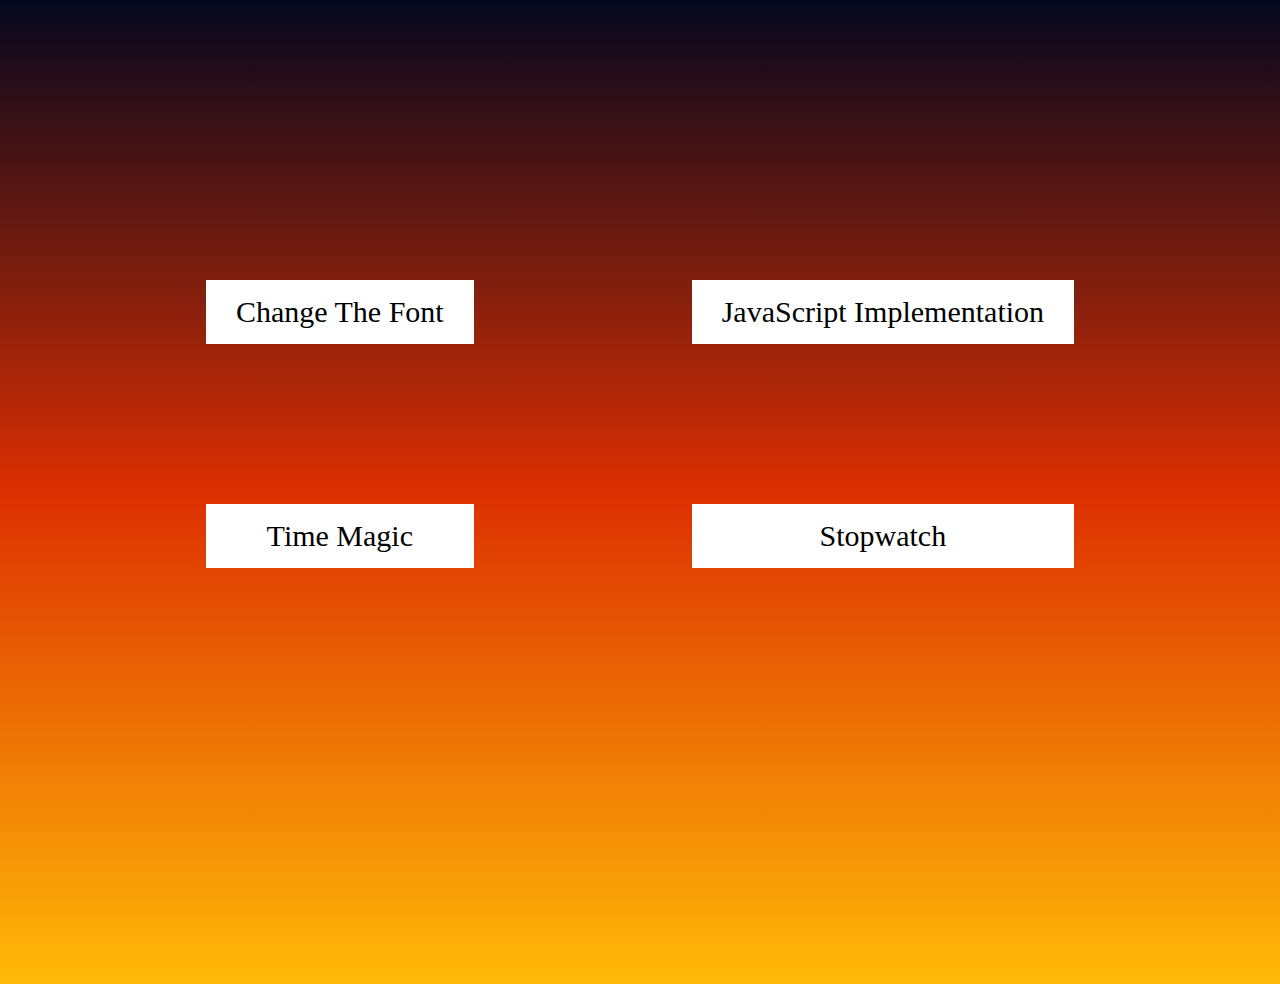
==== Home/Home.html @ 3b0adad6 "home file is also created" ====
<!DOCTYPE html>
<html lang="en">
<head>
    <meta charset="UTF-8">
    <meta name="viewport" content="width=device-width, initial-scale=1.0">
    <title>HOME</title>
    <style>
        body{
            background-image: linear-gradient(#03071e,#dc2f02,#ffba08);
            background-repeat: no-repeat;
            background-size: cover;
        }
        .all{
            font-size: 30px;
            display: grid;
            grid-template-columns: auto auto;
            justify-content: space-evenly;
            margin-top: 200px;
            margin-bottom: 336px;
        }

        .all a{
            text-decoration:none;
            color:black;
            text-align: center;
            margin:80px 20px;
            padding: 15px 30px;
            background-color: white;
            
        }

    </style>
</head>
<body>
    
    <div class="all">
        <a href="../ChangeTheFont/ChangeTheFont.html">Change The Font</a>
        <a href="../JavaScript Implementation/implement.html">JavaScript Implementation</a>
        <a href="../TimeMagic/TimeMagic.html">Time Magic</a>
        <a href="../stopwatch/basic_stopwatch.html">Stopwatch</a>

    </div>
</body>
</html>
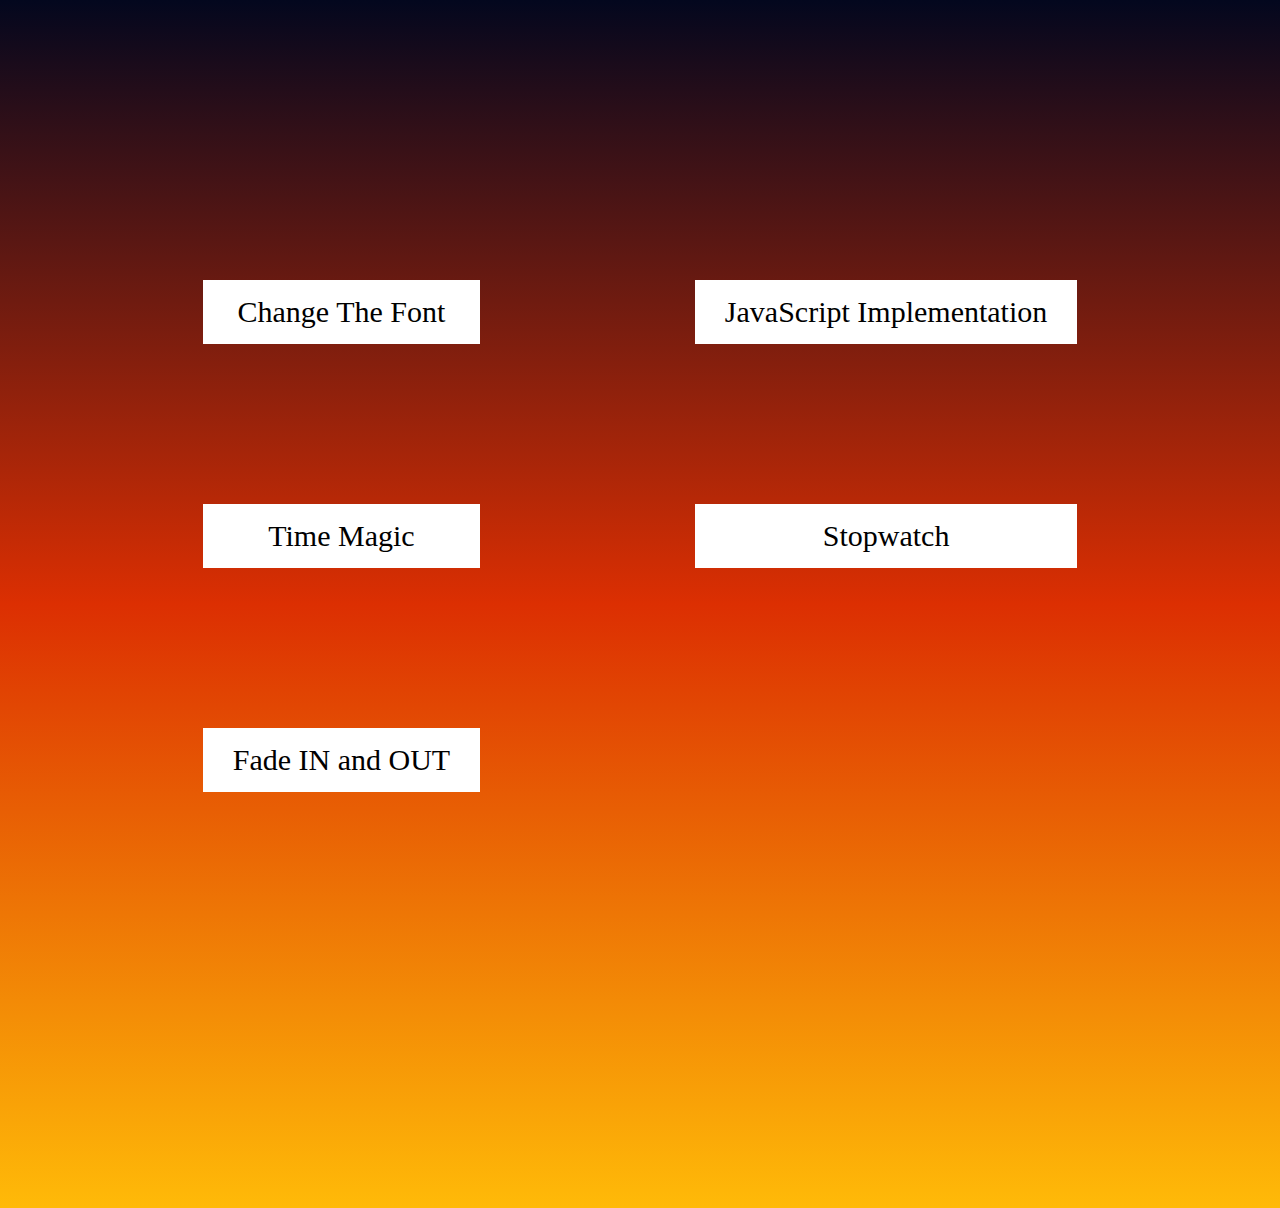
==== commit b26aae41: "changes done" ====
--- a/Home/Home.html
+++ b/Home/Home.html
@@ -38,6 +38,7 @@
         <a href="../JavaScript Implementation/implement.html">JavaScript Implementation</a>
         <a href="../TimeMagic/TimeMagic.html">Time Magic</a>
         <a href="../stopwatch/basic_stopwatch.html">Stopwatch</a>
+        <a href="../jquery/jq1_fadeToggle.html">Fade IN and OUT</a>
 
     </div>
 </body>
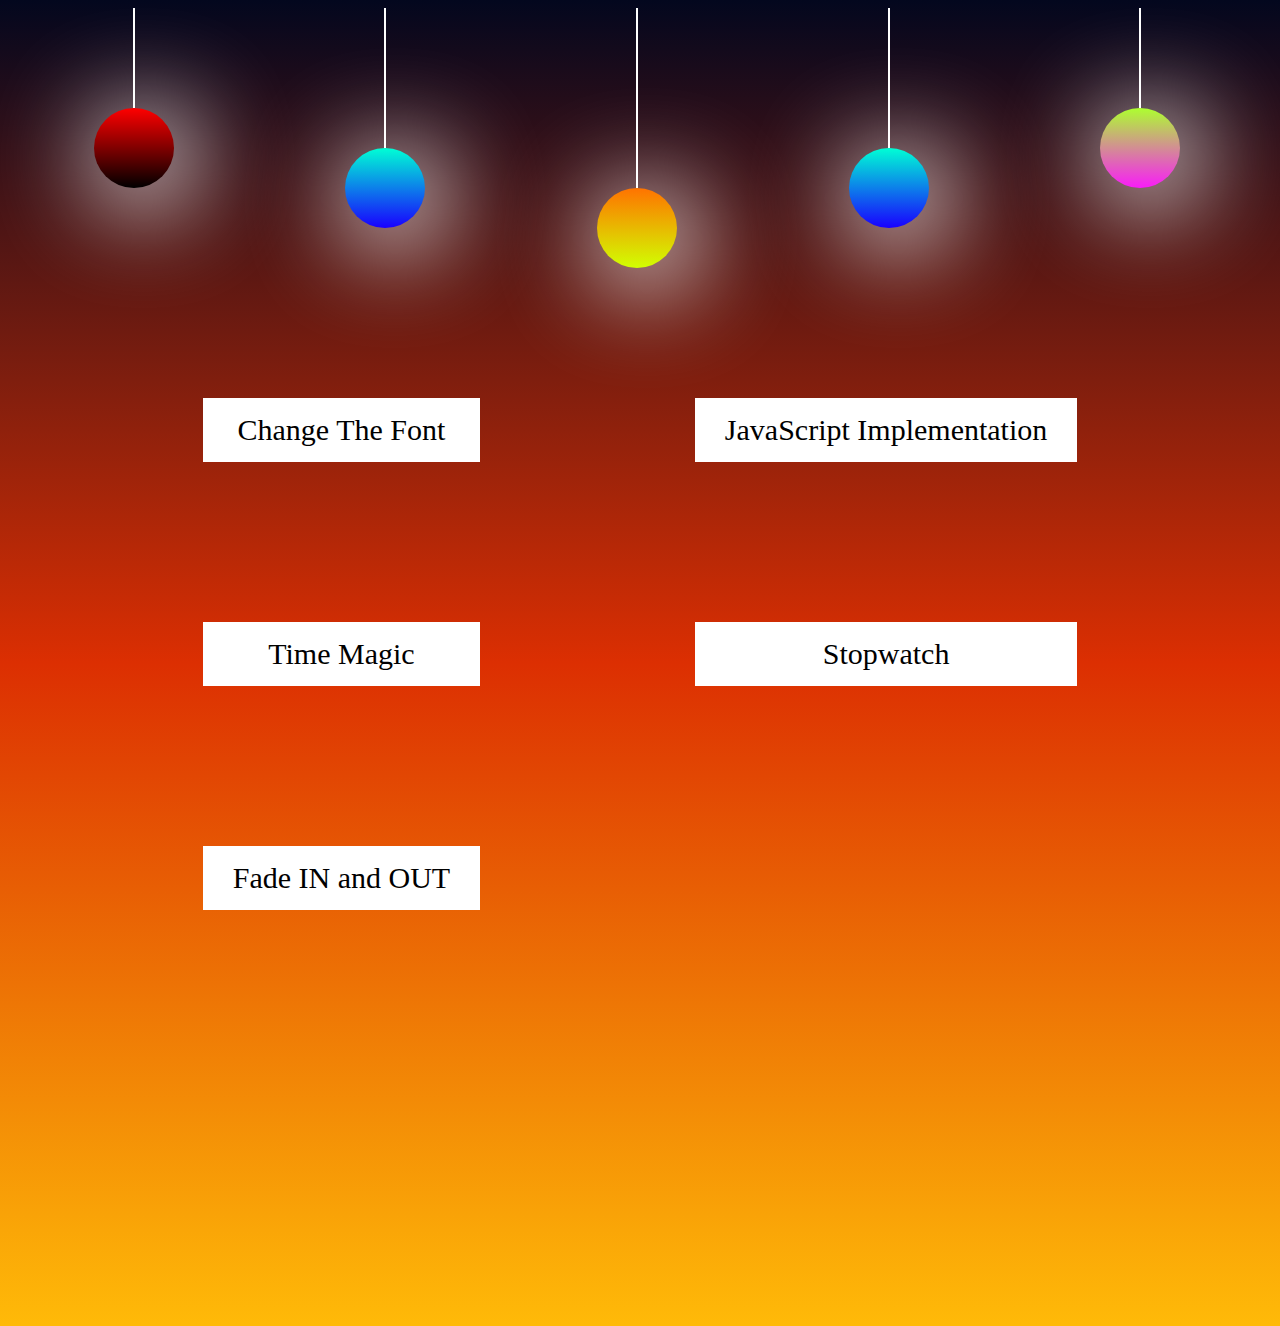
==== commit b83f4965: "updated the file" ====
--- a/Home/Home.html
+++ b/Home/Home.html
@@ -15,7 +15,7 @@
             display: grid;
             grid-template-columns: auto auto;
             justify-content: space-evenly;
-            margin-top: 200px;
+            margin-top: 50px;
             margin-bottom: 336px;
         }
 
@@ -29,17 +29,91 @@
             
         }
 
+        #design{
+            display: flex;
+            height: 260px;
+        }
+        .pack .top{
+            height: 100px;
+            background-color: white;
+            width: 2px;
+            margin: auto;
+            
+        }
+        .pack .bottom{
+            height: 80px;
+            width: 80px;
+            border-radius: 100%;
+            background-color: greenyellow;
+            margin: auto;
+            box-shadow: 10px 10px 100px 10px white;
+        }
+        .pack{
+            width: 100px;
+            margin: 0 6%;
+        }
+
+        #pack1{
+            background-image: linear-gradient(red, black);
+        }
+        #pack2{
+            background-image: linear-gradient(rgb(0, 255, 213), rgb(25, 0, 255));
+        }
+        #pack3{
+            background-image: linear-gradient(rgb(255, 115, 0), rgb(209, 255, 2));
+        }
+        #pack4{
+            background-image: linear-gradient(greenyellow, rgb(248, 28, 248));
+        }
+
+        #top1{
+            height: 140px;
+        }
+        #top2{
+            height: 180px;
+        }
     </style>
 </head>
 <body>
     
+    <div id="design">
+        <div  class="pack ">
+            <div  class="top"></div>
+            <div id="pack1" class="bottom"></div>
+        </div>
+        <div class="pack ">
+            <div id="top1" class="top"></div>
+            <div id="pack2" class="bottom"></div>
+        </div>
+        <div class="pack ">
+            <div id="top2" class="top"></div>
+            <div id="pack3" class="bottom"></div>
+        </div>
+        <div class="pack ">
+            <div id="top1" class="top"></div>
+            <div id="pack2" class="bottom"></div>
+        </div>
+        <div class="pack ">
+            <div id="top3" class="top"></div>
+            <div id="pack4" class="bottom"></div>
+        </div>
+    </div>
+
     <div class="all">
-        <a href="../ChangeTheFont/ChangeTheFont.html">Change The Font</a>
+        <a href="../ChangeTheFont/ChangeTheFONT.html">Change The Font</a>
         <a href="../JavaScript Implementation/implement.html">JavaScript Implementation</a>
         <a href="../TimeMagic/TimeMagic.html">Time Magic</a>
         <a href="../stopwatch/basic_stopwatch.html">Stopwatch</a>
         <a href="../jquery/jq1_fadeToggle.html">Fade IN and OUT</a>
+    </div>
 
-    </div>
+    <script src="../jquery.js"></script>
+    <script>
+        $(".pack").hide();
+        $(".pack").slideDown(4000);
+
+
+
+    </script>
 </body>
 </html>
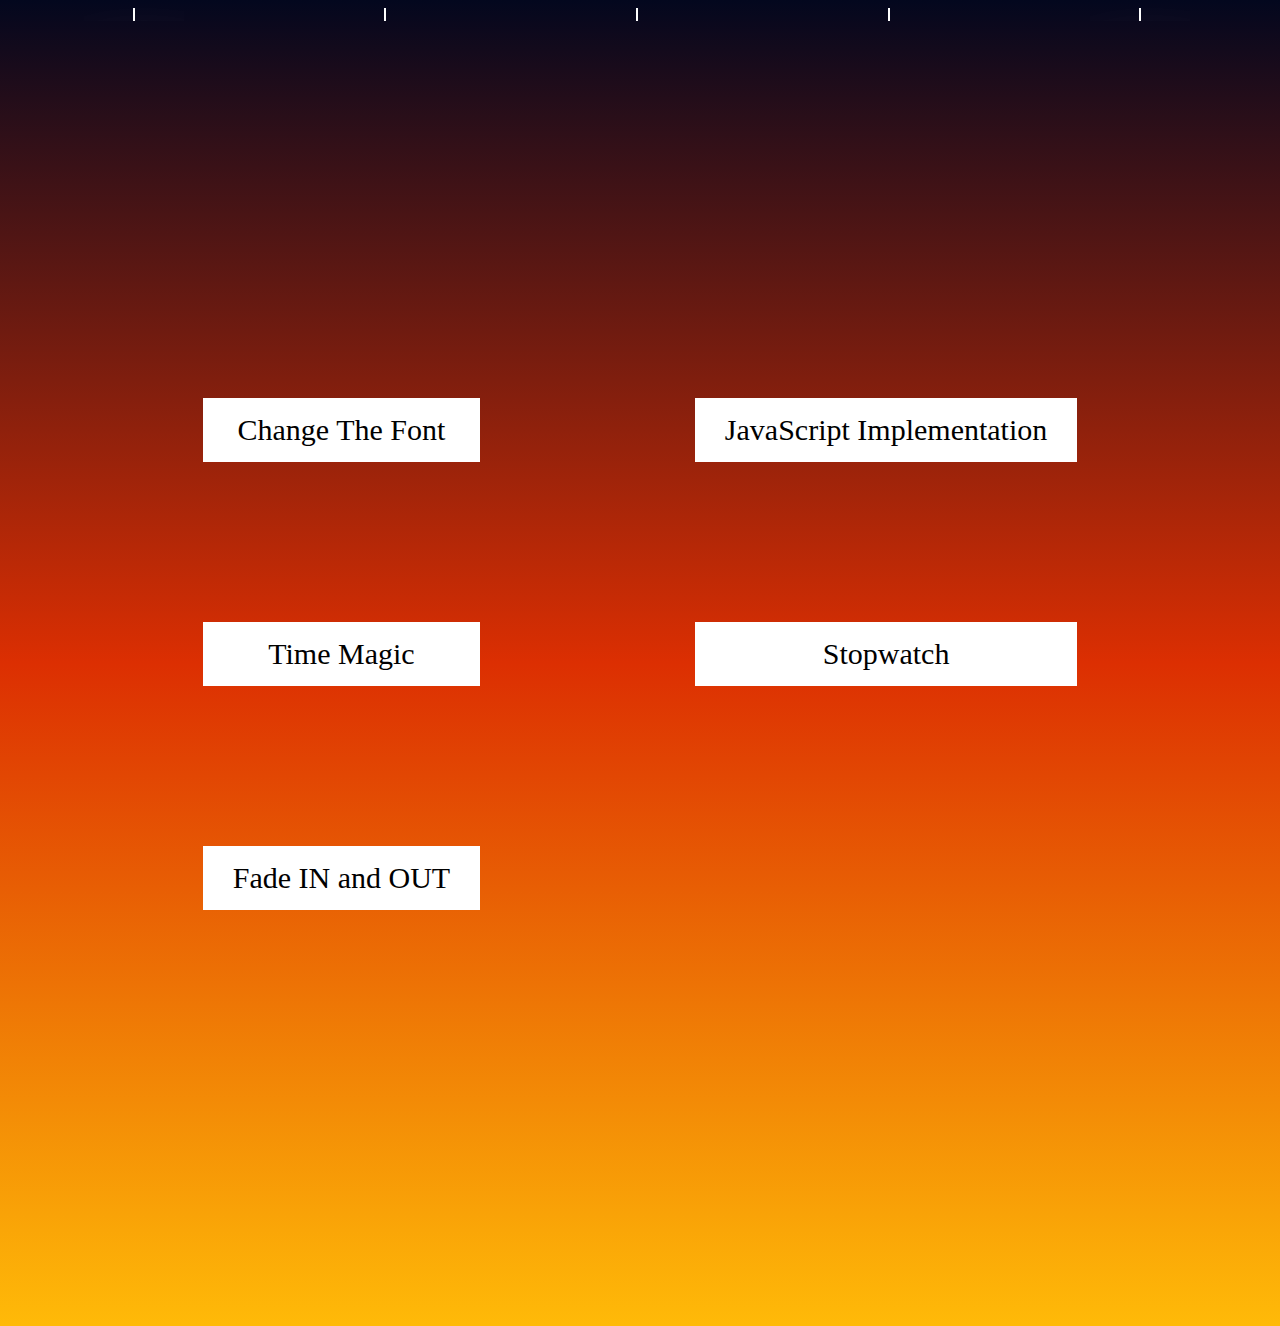
==== commit 301b5d00: "again updated" ====
--- a/Home/Home.html
+++ b/Home/Home.html
@@ -107,10 +107,10 @@
         <a href="../jquery/jq1_fadeToggle.html">Fade IN and OUT</a>
     </div>
 
-    <script src="../jquery.js"></script>
+    <script src="../jquery/jquery.js"></script>
     <script>
         $(".pack").hide();
-        $(".pack").slideDown(4000);
+        $(".pack").slideDown(5000);
 
 
 
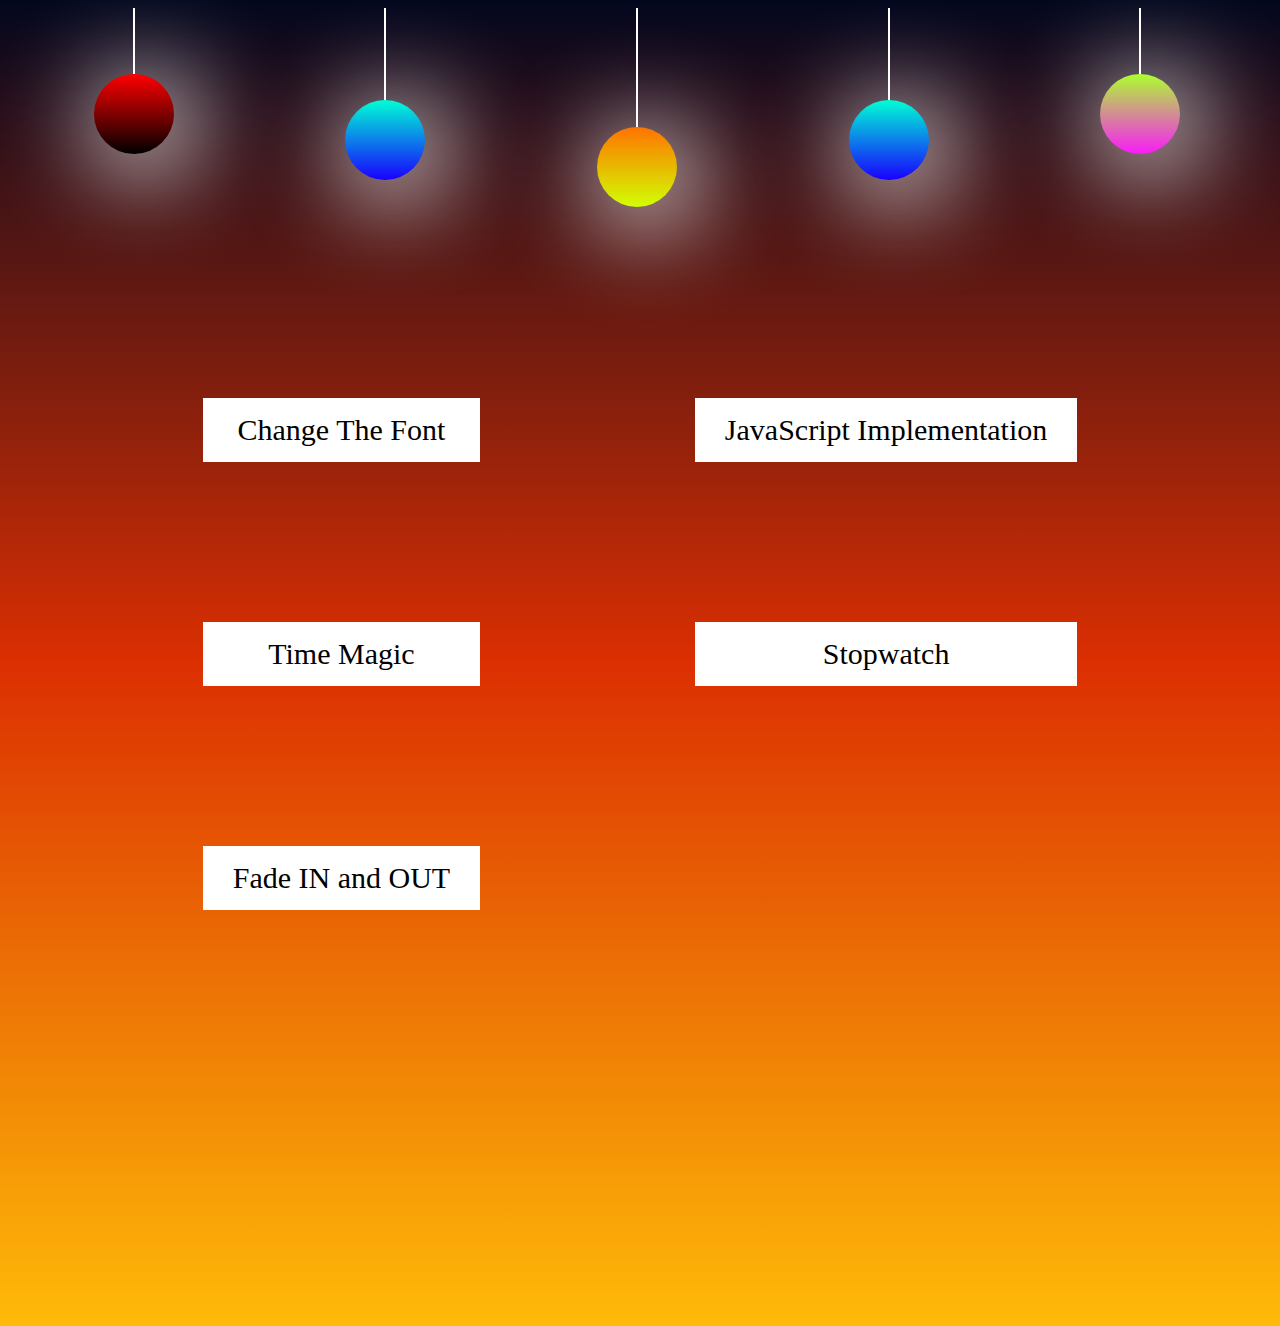
==== commit b6eae999: "decorated animation is done here" ====
--- a/Home/Home.html
+++ b/Home/Home.html
@@ -109,11 +109,13 @@
 
     <script src="../jquery/jquery.js"></script>
     <script>
-        $(".pack").hide();
-        $(".pack").slideDown(5000);
+        //here setInterval is used to repeat the function for infite times 
+        setInterval(repeatIt, 0);
 
-
-
+        function repeatIt(){
+            $(".top").slideUp(1800);
+            $(".top").slideDown(3000);
+        }
     </script>
 </body>
 </html>
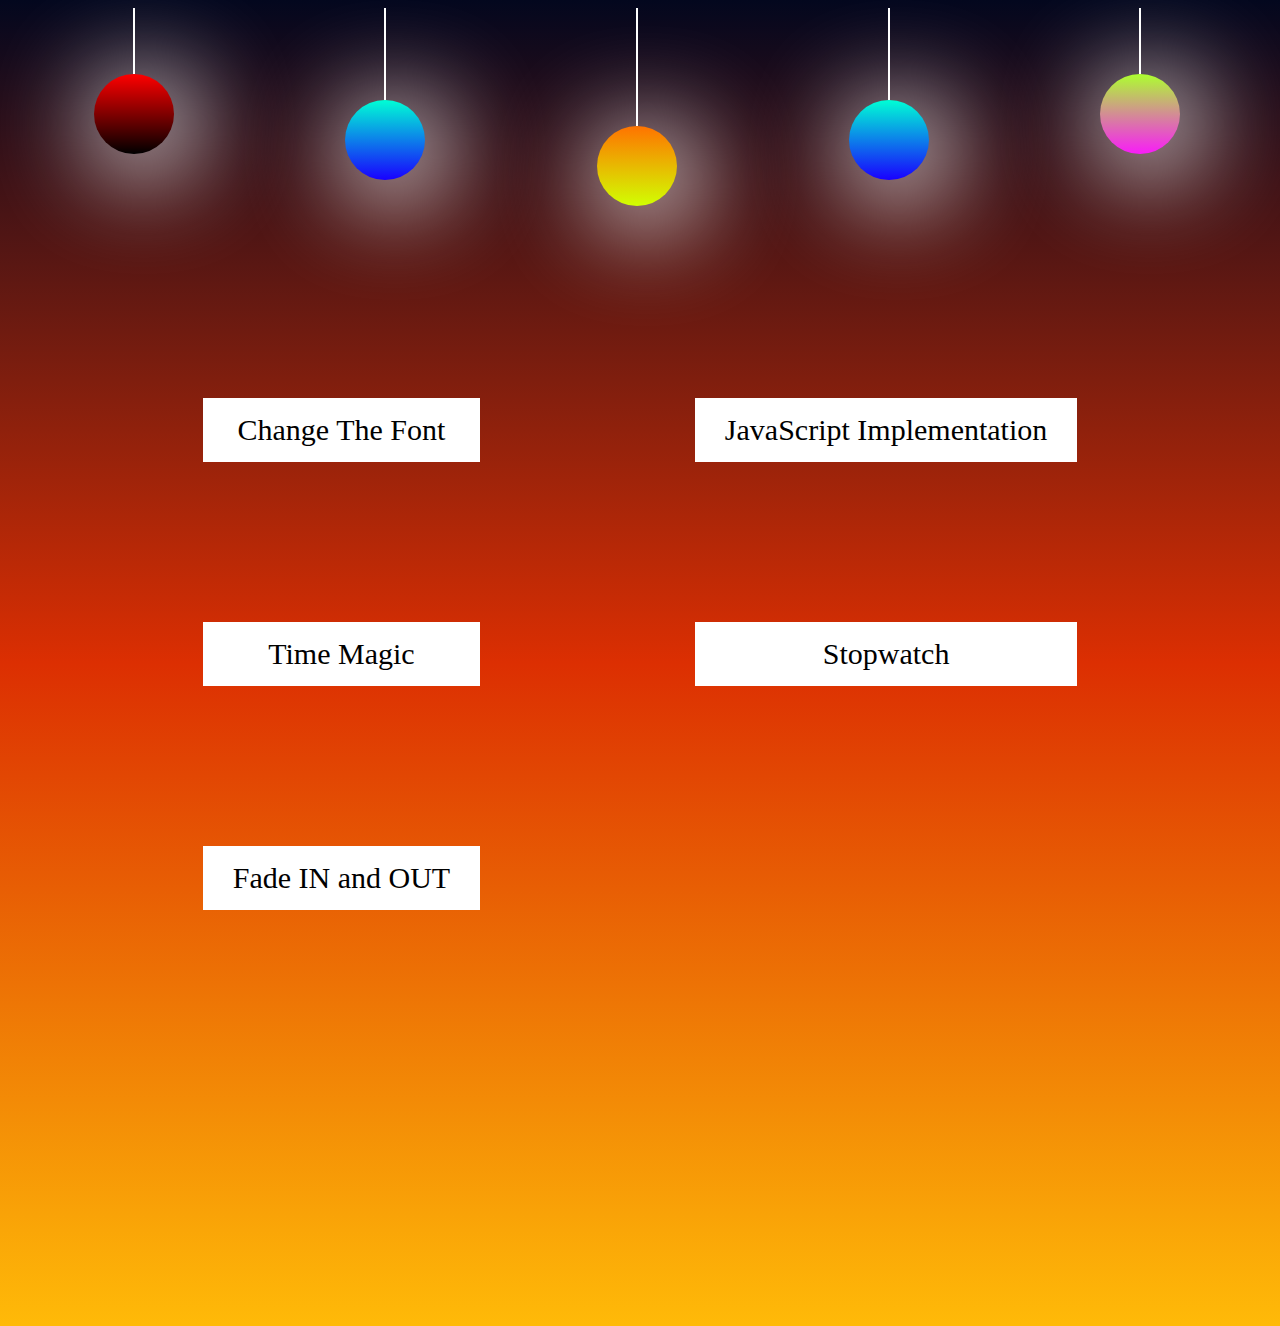
==== commit 83c282dc: "changes made succesfully" ====
--- a/Home/Home.html
+++ b/Home/Home.html
@@ -100,8 +100,8 @@
     </div>
 
     <div class="all">
-        <a href="../ChangeTheFont/ChangeTheFONT.html">Change The Font</a>
-        <a href="../JavaScript Implementation/implement.html">JavaScript Implementation</a>
+        <a href="../ChangeTheFONT/ChangeTheFONT.html">Change The Font</a>
+        <a href="../JavaScript Implementation/innerHTML.html">JavaScript Implementation</a>
         <a href="../TimeMagic/TimeMagic.html">Time Magic</a>
         <a href="../stopwatch/basic_stopwatch.html">Stopwatch</a>
         <a href="../jquery/jq1_fadeToggle.html">Fade IN and OUT</a>
